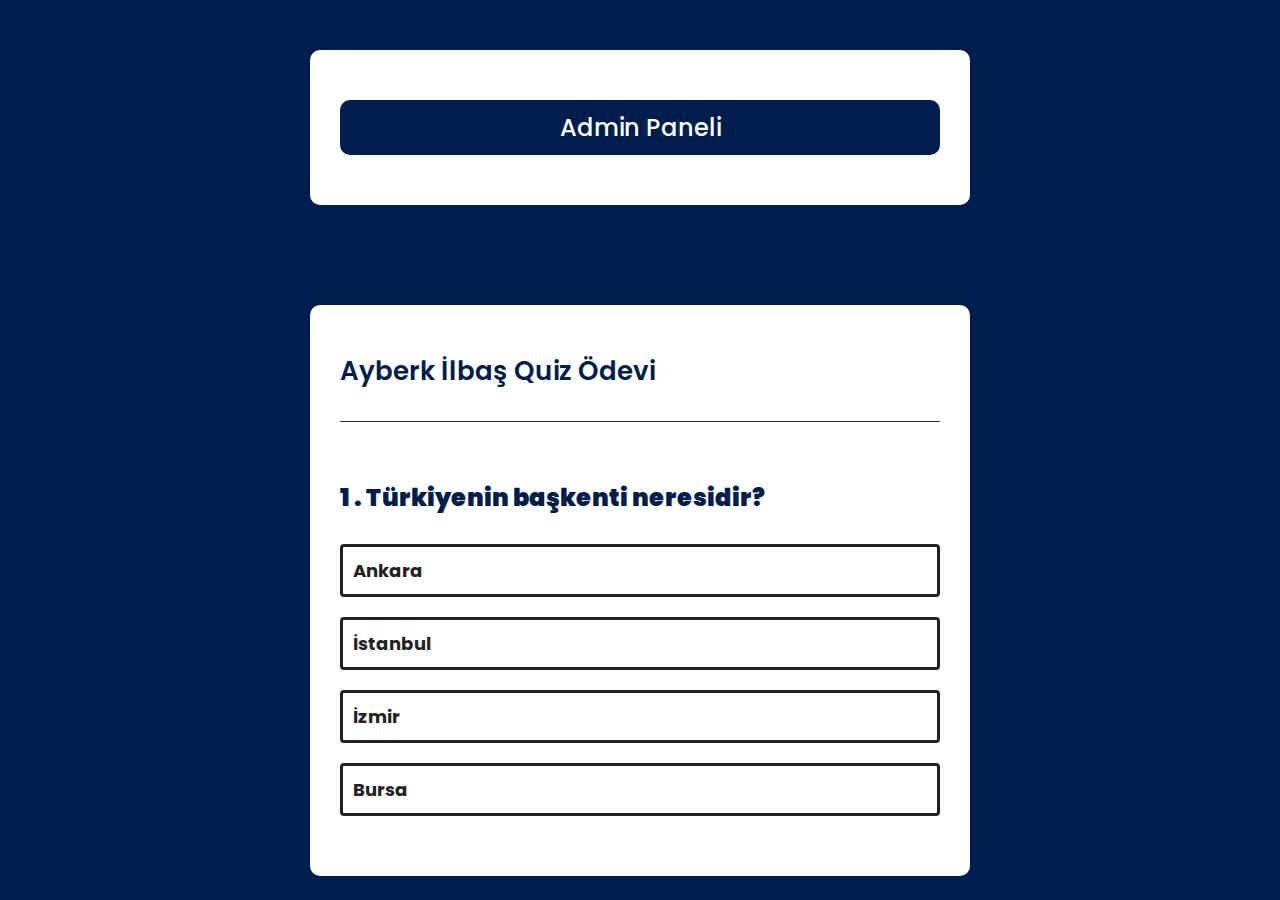
==== Ödev 1 OWASP VE QUEST APP/quizweb/index.html @ 684afc54 "Add files via upload" ====
<!DOCTYPE html>
<html lang="en">
<head>
    <meta charset="UTF-8">
    <meta name="viewport" content="width=device-width, initial-scale=1.0">
    <link rel="stylesheet" href="style.css">

    <link rel="preconnect" href="https://fonts.googleapis.com">
    <link rel="preconnect" href="https://fonts.gstatic.com" crossorigin>
    <link href="https://fonts.googleapis.com/css2?family=Poppins:ital,wght@0,100;0,200;0,300;0,400;0,500;0,600;0,700;0,800;0,900;1,100;1,200;1,300;1,400;1,500;1,600;1,700;1,800;1,900&display=swap" rel="stylesheet">
    <title>Document</title>
</head>
<body>
    <div class="admin-section">
        <h2 id="admin-panel">Admin Paneli</h2>
         <button id="btn" class="hidden admin-go-back-button">Geri Dön</button>
    </div>
    <div class="app">
        <h1>Ayberk İlbaş Quiz Ödevi</h1>
        <div class="quiz">
            <h2 id="question">
                Question Goes Here
            </h2>

            <div id="answer-buttons">
                <button class="btn"> Answer 1</button>
                <button class="btn"> Answer 2</button>
                <button class="btn"> Answer 3</button>
                <button class="btn"> Answer 4</button>
            </div>
            <button id="next-btn">Next</button>
        </div>        
    </div>


    <div class="admin-moderation"> 
        <div class="items">
            <div class="easy-questions">
                
            </div>
        </div>
    </div>
    <script src="script.js"></script>
</body>
</html>
---- Ödev 1 OWASP VE QUEST APP/quizweb/style.css ----
* {
    font-family: 'Poppins' , sans-serif;
}


body{
    background: #001e4d;
    font-family: 'Poppins' , sans-serif;
}


.admin-section{
    background: #fff;
    width: 90%;
    max-width:  600px;
    margin: 50px auto ;
    border-radius: 10px;
    padding: 30px;
}

.admin-section h2 {
    font-family: 'Poppins' , sans-serif;
    background: #001e4d;
    color: #fff;
    font-weight: 500;
    padding: 10px;
    text-align: center;
    border-radius: 10px;
}

.admin-section button {
    font-family: 'Poppins' , sans-serif;
    background: #001e4d;
    color: #fff;
    font-weight: 500;
    width: 150px;
    border: 0;
    padding: 10px;
    margin: 20px auto 0;
    border-radius: 4px; 
    cursor: pointer;
}

.easy-questions {
    background: #fff;
    width: 90%;
    max-width:  600px;
    margin: 50px auto ;
    border-radius: 10px;
    padding: 30px;
}

.app{
    background: #fff;
    width: 90%;
    max-width:  600px;
    margin: 100px auto 0;
    border-radius: 10px;
    padding: 30px;
}

.app h1 {
    font-size: 26px;
    color: #001e4d;
    font-weight: 600;
    border-bottom: 1px solid #333;
    padding-bottom: 30px;  
}

.quiz {
    padding: 20px 0px;
}

.quiz h2 {
    font-size: 24px;
    color: #001e4d;
    font-weight: 900;
}

.btn {
    background-color: #fff;
    color: #222;
    font-weight: 500;
    width: 100%;
    border: 3px solid #222;
    padding: 10px;
    margin: 10px 0;
    text-align: left;
    border-radius: 4px;
    cursor: pointer;
    transition: all 0.3s;

}

.btn-edit {
    background: #001e4d;
    color: #fff;
    font-weight: 500;
    width: 100%;
    border: 3px solid #222;
    padding: 10px;
    margin: 10px 0;
    text-align: left;
    border-radius: 4px;
    cursor: pointer;
    transition: all 0.3s;
}

.btn:hover:not([disabled]) {
    background: #222;
    color: #fff;

}

.btn:disabled {
    cursor: no-drop;
}

#next-btn {
    background: #001e4d;
    color: #fff;
    font-weight: 500;
    width: 150px;
    border: 0;
    padding: 10px;
    margin: 20px auto 0;
    border-radius: 4px; 
    cursor: pointer;
    display: none;
}

.admin-buttons {
    background: #001e4d;
    color: #fff;
    font-weight: 500;
    width: 150px;
    border: 0;
    padding: 10px;
    margin: 20px auto 0;
    border-radius: 4px; 
    cursor: pointer;
    display: none;
}

.correct{
    background: #9aeabc;
}

.incorrect{
    background: #ff9393;
}

.custom-textarea-question {
    width: 90%;
    height: 100px;
    padding: 10px;
    border: 2px solid #ddd;
    border-radius: 8px;
    box-shadow: 0 4px 8px rgba(0, 0, 0, 0.1);
    font-size: 16px;
    resize: vertical;
    transition: border-color 0.3s, box-shadow 0.3s;
}

.custom-textarea-answers {
    width: 90%;
    height: 100px;
    padding: 10px;
    border: 2px solid #ddd;
    border-radius: 8px;
    box-shadow: 0 4px 8px rgba(0, 0, 0, 0.1);
    font-size: 16px;
    resize: vertical;
    transition: border-color 0.3s, box-shadow 0.3s;
}

.hidden {
    display: none;
}
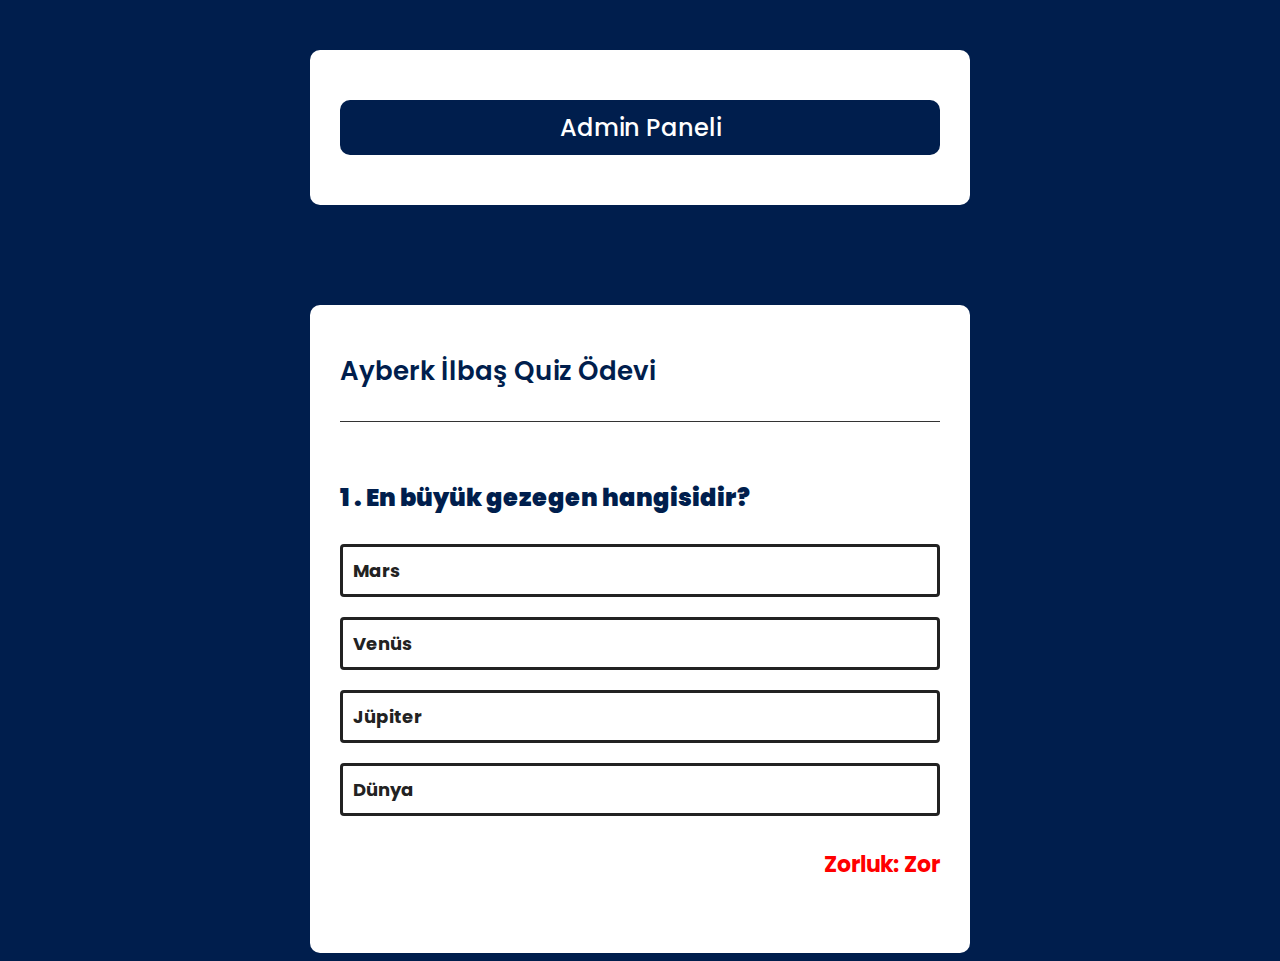
==== commit 8b0ec86f: "Add files via upload" ====
--- a/Ödev 1 OWASP VE QUEST APP/quizweb/index.html
+++ b/Ödev 1 OWASP VE QUEST APP/quizweb/index.html
@@ -14,6 +14,8 @@
     <div class="admin-section">
         <h2 id="admin-panel">Admin Paneli</h2>
          <button id="btn" class="hidden admin-go-back-button">Geri Dön</button>
+         <button id="btn" class="hidden admin-add-question-button">Soru Ekle</button>
+         <button id="btn" class="hidden admin-search-question-button">Soru Ara</button>
     </div>
     <div class="app">
         <h1>Ayberk İlbaş Quiz Ödevi</h1>
@@ -28,6 +30,7 @@
                 <button class="btn"> Answer 3</button>
                 <button class="btn"> Answer 4</button>
             </div>
+            <h3 class="question-level">Zor</h3>
             <button id="next-btn">Next</button>
         </div>        
     </div>
@@ -35,8 +38,35 @@
 
     <div class="admin-moderation"> 
         <div class="items">
-            <div class="easy-questions">
-                
+            <div class="easy-questions">          
+            </div>
+
+            <div class="admin-search-question-section">               
+                <h3>Aramak İstediğiniz Soruyu Girin</h3>
+                <form id="form"> 
+                    <input type="search" id="query" class="search" name="q" placeholder="Search...">
+                    <button class="search-box-button">Search</button>
+                  </form>
+
+                  <div> 
+                    <h1>Sonuçlar</h1>
+                    <div class="results"> 
+
+                        <h2 id="question" class="result-question hidden">
+                            Sonuç soru
+                        </h2>
+
+                        <div id="answer-buttons">
+                            <button class="btn result-answers hidden" > Answer 1</button>
+                            <button class="btn result-answers hidden "> Answer 2</button>
+                            <button class="btn result-answers hidden" > Answer 3</button>
+                            <button class="btn result-answers hidden">  Answer 4</button>
+                        </div>
+                       
+                        
+
+                    </div>
+                  </div>
             </div>
         </div>
     </div>
--- a/Ödev 1 OWASP VE QUEST APP/quizweb/style.css
+++ b/Ödev 1 OWASP VE QUEST APP/quizweb/style.css
@@ -18,6 +18,30 @@
     padding: 30px;
 }
 
+.admin-add-question-section{
+    background: #fff;
+    width: 90%;
+    max-width:  600px;
+    margin: 50px auto ;
+    border-radius: 10px;
+    padding: 30px;
+}
+
+
+
+.admin-search-question-section{
+    background: #fff;
+    width: 90%;
+    max-width:  600px;
+    margin: 50px auto ;
+    border-radius: 10px;
+    padding: 30px;
+}
+.question-level {
+    text-align: right;
+    color: red;
+    font-size: 22px;
+}
 .admin-section h2 {
     font-family: 'Poppins' , sans-serif;
     background: #001e4d;
@@ -174,6 +198,7 @@
     transition: border-color 0.3s, box-shadow 0.3s;
 }
 
+
 .hidden {
     display: none;
 }